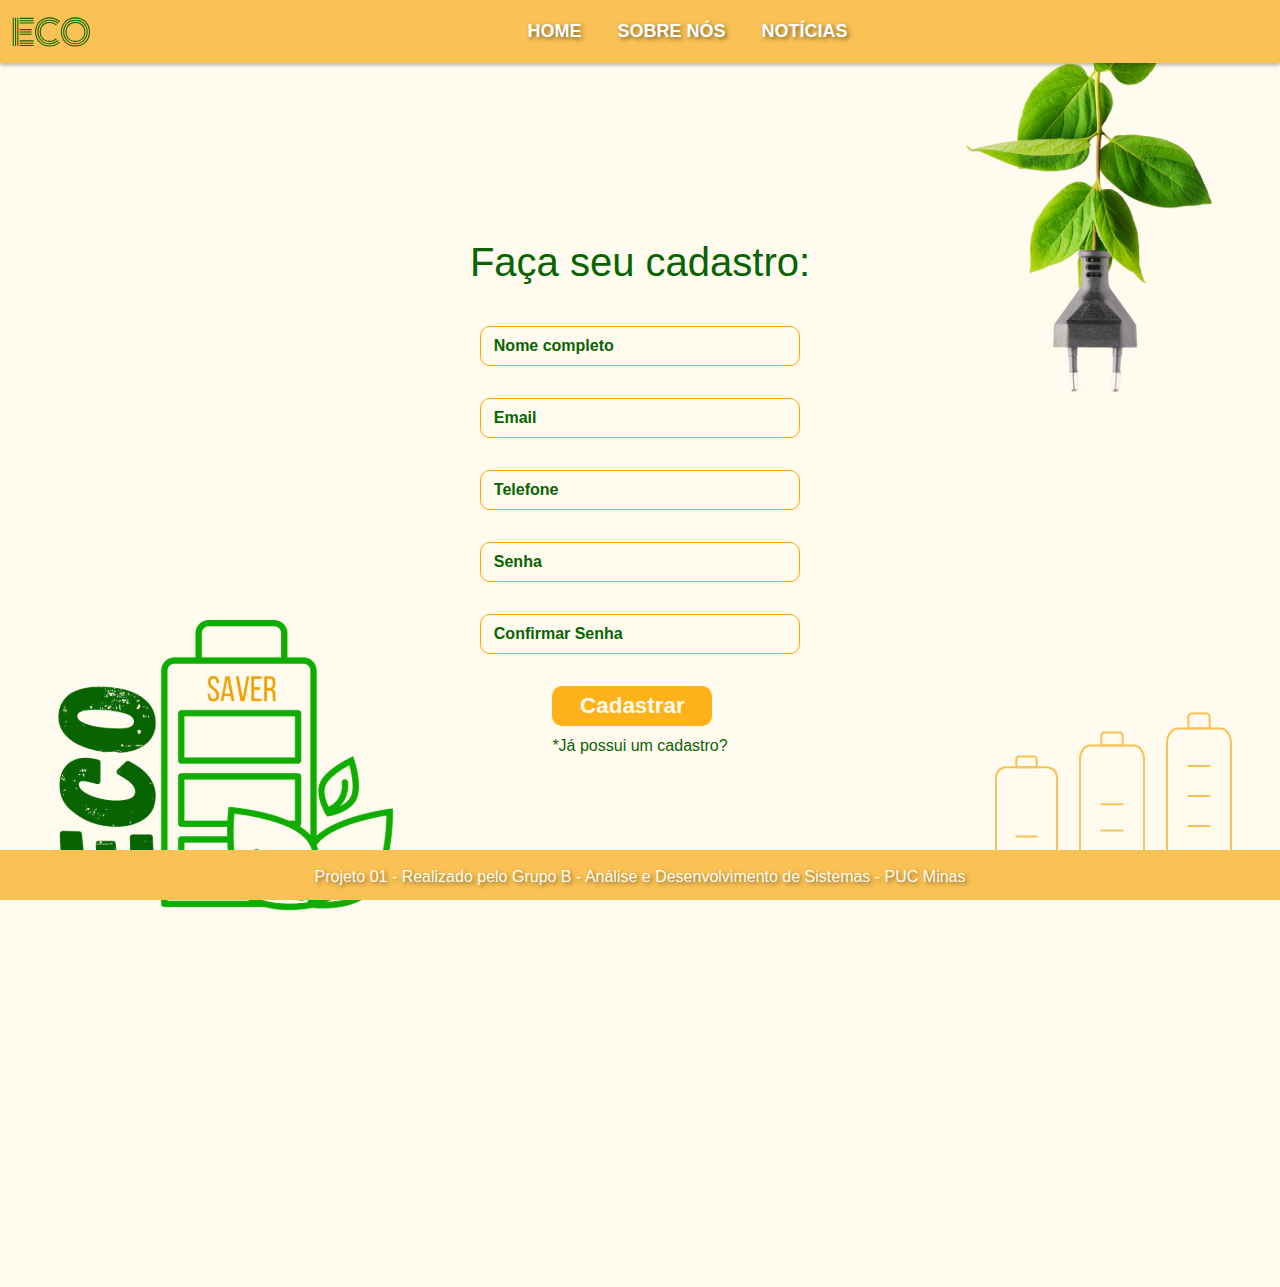
==== codigo-fonte/assets/paginas/02_cadastro/cadastro.html @ 0bd8f992 "Ajustes" ====
<!DOCTYPE html>
<html lang="pt-BR">
<head>
    <meta charset="UTF-8">
    <meta name="viewport" content="width=device-width, initial-scale=1.0">
    <title>Meu Projeto Frontend</title>
    <link rel="stylesheet" href="../../styles/main.css">
    <link rel="stylesheet" href="cadastro.css">
    <link href="https://cdn.jsdelivr.net/npm/bootstrap@5.3.3/dist/css/bootstrap.min.css" rel="stylesheet" integrity="sha384-QWTKZyjpPEjISv5WaRU9OFeRpok6YctnYmDr5pNlyT2bRjXh0JMhjY6hW+ALEwIH" crossorigin="anonymous">
    <script src="https://cdn.jsdelivr.net/npm/bootstrap@5.3.3/dist/js/bootstrap.bundle.min.js" integrity="sha384-YvpcrYf0tY3lHB60NNkmXc5s9fDVZLESaAA55NDzOxhy9GkcIdslK1eN7N6jIeHz" crossorigin="anonymous"></script>
</head>
<body class="overflow-hidden">
    <nav class="navbar navbar-expand-lg">
        <div class="container-fluid">
            <div class="navbar-brand">
                <a href="#"><img src="../../img/ECONav.svg" alt="ECO"></a>
            </div>
            <button class="navbar-toggler" type="button" data-bs-toggle="collapse" data-bs-target="#navbarNav" aria-controls="navbarNav" aria-expanded="false" aria-label="Toggle navigation">
                <span class="navbar-toggler-icon"></span>
            </button>
            <div class="collapse navbar-collapse" id="navbarNav">
                <ul class="navbar-nav">
                    <li class="nav-item">
                        <a class="nav-link" href="#">HOME</a>
                    </li>
                    <li class="nav-item">
                        <a class="nav-link" href="#">SOBRE NÓS</a>
                    </li>
                    <li class="nav-item">
                        <a class="nav-link" href="#">NOTÍCIAS</a>
                    </li>
                </ul>
            </div>
        </div>
    </nav>

  <span class="d-flex justify-content-between">
      <div></div>
      <img src="../../img/img - fio.svg" class="me-5 imgs">
    </span>

    <section class="flex-center mb-5">
        <h1 class="title">Faça seu cadastro:</h1>

        <input type="text" class="input-mail" placeholder="Nome completo">
        <input type="email" class="input-mail" placeholder="Email">
        <input type="tel" class="input-password" placeholder="Telefone">
        <input type="password" class="input-password" placeholder="Senha">
        <input type="password" class="input-password" placeholder="Confirmar Senha">
        <span>
        <a href="../06_pagina_inicial/pagina_inicial.html"><button class="btn-gotocadastro mb-2">Cadastrar</button></a>
        <a class="link" href="../03_login/login.html"><p class="link">*Já possui um cadastro?</p></a>
        </span>
    </section>

    <span class="d-flex justify-content-between position-relative z-n1 imgs" style="bottom: 23.1rem;">
    <img src="../../img/img.svg" class="ms-5">
    <img src="../../img/Vetor - Baterias.svg" class="me-5 mt-5">
    </span>

    <footer class="rodape">
        <p>Projeto 01 - Realizado pelo Grupo B - Análise e Desenvolvimento de Sistemas - PUC Minas</p>
    </footer>

    <script src="cadastro.js"></script>
    <script src="https://cdn.jsdelivr.net/npm/@popperjs/core@2.11.8/dist/umd/popper.min.js" integrity="sha384-I7E8VVD/ismYTF4hNIPjVp/Zjvgyol6VFvRkX/vR+Vc4jQkC+hVqc2pM8ODewa9r" crossorigin="anonymous"></script>
    <script src="https://cdn.jsdelivr.net/npm/bootstrap@5.3.3/dist/js/bootstrap.min.js" integrity="sha384-0pUGZvbkm6XF6gxjEnlmuGrJXVbNuzT9qBBavbLwCsOGabYfZo0T0to5eqruptLy" crossorigin="anonymous"></script>
</body>
</html>
---- codigo-fonte/assets/paginas/02_cadastro/cadastro.css ----
* {
    box-sizing: border-box;
    margin: 0;
    padding: 0;
    font-family: "Roboto", sans-serif;
}

body {
    background-color: #FFFBEF !important;
}

.flex-center {
    position: relative;
    display: flex;
    justify-content: center;
    align-items: center;
    flex-direction: column;
    gap: 2rem;
    top: -10rem;
}

.title {
    color: #086400;
    font-family: "Acme", sans-serif;
    font-weight: 400;
    font-style: normal;
  }
  

.input-mail {
    width: 20rem;
    height: 2.5rem;
    border: 1px solid #FFA900;
    border-radius: 10px;
    background-color: transparent;
    padding: 1% 1%;
}

.input-password {
    width: 20rem;
    height: 2.5rem;
    border: 1px solid #FFA900;
    border-radius: 10px;
    background-color: transparent;
    padding: 1% 1%;
}

input:focus {
    outline: none;
}

.input-mail::placeholder {
    margin-left: 10px;
    color: #086400;
    font-weight: 600;
}

.input-password::placeholder {
    margin-left: 10px;
    color: #086400;
    font-weight: 600;
}


.link {
    font-family: "Acme", sans-serif;
    text-decoration: none;
    color: #086400;
    font-weight: 400;
    cursor: pointer;
}

.btn-gotocadastro {
    background-color: #FFA900E5;
    border-style: none;
    width: 10rem;
    height: 2.5rem;
    border-radius: 10px;
    cursor: pointer;
    font-size: 1.4rem;
    font-weight: 600;
    color: #FFFBEF;
}

.navbar-collapse {
    justify-content: center;
}

.navbar {
    background-color: #FAC254;
    display: flex;
    align-items: center;
    justify-content: center !important;
    padding: 0 20px;
    box-shadow: 0 2px 4px rgba(0, 0, 0, 0.3);
}

    .navbar ul {
        list-style: none;
        padding: 0;
        margin: 0;
        display: flex;
    }

        .navbar ul li {
            margin-right: 20px;
        }

            .navbar ul li:last-child {
                margin-right: 0;
            }

            .navbar ul li a {
                color: white;
                text-decoration: none;
                font-size: 18px;
                font-weight: bold;
                text-shadow: 2px 2px 4px rgba(0, 0, 0, 0.5);
                padding: 10px;
                transition: all 0.3s ease;
            }

                .navbar ul li a:hover {
                    text-decoration: underline;
                    color: green;
                }

.navbar-toggler {
    border: none;
    color: #0B6204;
}

.navbar-toggler-icon {
    background-image: url("data:image/svg+xml,%3Csvg xmlns='http://www.w3.org/2000/svg' viewBox='0 0 30 30'%3E%3Cpath stroke='rgba(11, 98, 4, 1.0)' stroke-width='3' stroke-linecap='round' d='M4 7h22M4 15h22M4 23h22'/%3E%3C/svg%3E");
}

.navbar-toggler:focus,
.navbar-toggler:hover {
    outline: none;
    border-color: #0B6204;
    background-color: transparent;
}

.navbar-brand img {
    height: 30px;
    max-width: 100%;
    height: auto;
}


.logo img {
    margin-left: 100px;
    height: 30px; 
}

.user img {
    margin-right: 100px;
    height: 40px; 
}

.conteudo {
    background-color: #FFFBEF;
    display: flex;
    justify-content: center;
    align-items: flex-start;
    flex-wrap: wrap;
    padding: 50px;
    box-sizing: border-box;
    box-shadow: 0px 5px 10px rgba(0, 0, 0, 0.3);
}

.nossa-historia {
    color: #086400;
    width: 40%; 
    text-align: center;
    margin-right: 100px;
    line-height: 1.5;
}

.nossa-historia img {
    max-width: 222px;
}

.imagem-container {
    max-width: 325px;
    border: 2px solid #D99000;
    border-radius: 10px;
    padding: 20px;
    box-sizing: border-box;
    display: flex;
    flex-direction: column;
    align-items: center;
    margin-left: 50px;
}

.maos img{
    max-width: 100%;
    height: auto;
    object-fit: contain;
    position: relative;
    text-align: center;
}

.github-container {
    margin-top: 20px;
    width: 15px;
    display: flex;
    justify-content: center;
    align-items: center;
}

.rodape {
    position: fixed;
    bottom: 0;
    left: 0;
    height: 50px;
    width: 100%;
    background-color: #FAC254;
    padding: 15px;
    color: #FFFBEF;
    text-align: center;
    text-shadow: 2px 2px 4px rgba(0, 0, 0, 0.5);
    font-size: 16px;
}

@media screen and (max-width: 768px) {
    .navbar ul {
        justify-content: center; 
    }

    .logo img {
        margin-left: 20px; 
    }

    .user img {
        margin-right: 20px; 
    }

    .conteudo {
        padding: 20px; 
    }

    .nossa-historia {
        width: 100%; 
        margin-right: 0; 
    }

    .imagem-container {
        margin-left: 0; 
    }
}

.input-border-orange {
    border-color: orange;
}

.card-no-border {
    border: none; /* Remove a borda do card */
    background: transparent; /* Torna o fundo do card transparente */
}

.btn-orange {
    background-color: orange; /* Cor de fundo do bot�o */
    border-color: orange; /* Cor da borda do bot�o */
}

    .btn-orange:hover {
        background-color: darkorange; /* Cor de fundo do bot�o ao passar o mouse */
        border-color: darkorange; /* Cor da borda do bot�o ao passar o mouse */
    }
.logo-img {
    height: 40px;
}

.navbar-toggler {
    border: none;
}

.custom-btn {
    color: white;
    font-weight: bold;
    background-color: transparent;
    box-shadow: none;
    margin-right: 10px;
}

    .custom-btn:last-child {
        margin-right: 0;
    }

.user-icon {
    height: 30px;
    vertical-align: middle;
    margin-right: 5px;
}
* {
    box-sizing: border-box;
    margin: 0;
    padding: 0;
    font-family: "Roboto", sans-serif;
}

@media only screen and (max-width: 800px) {
    .imgs {
        visibility:hidden;
    }
  }
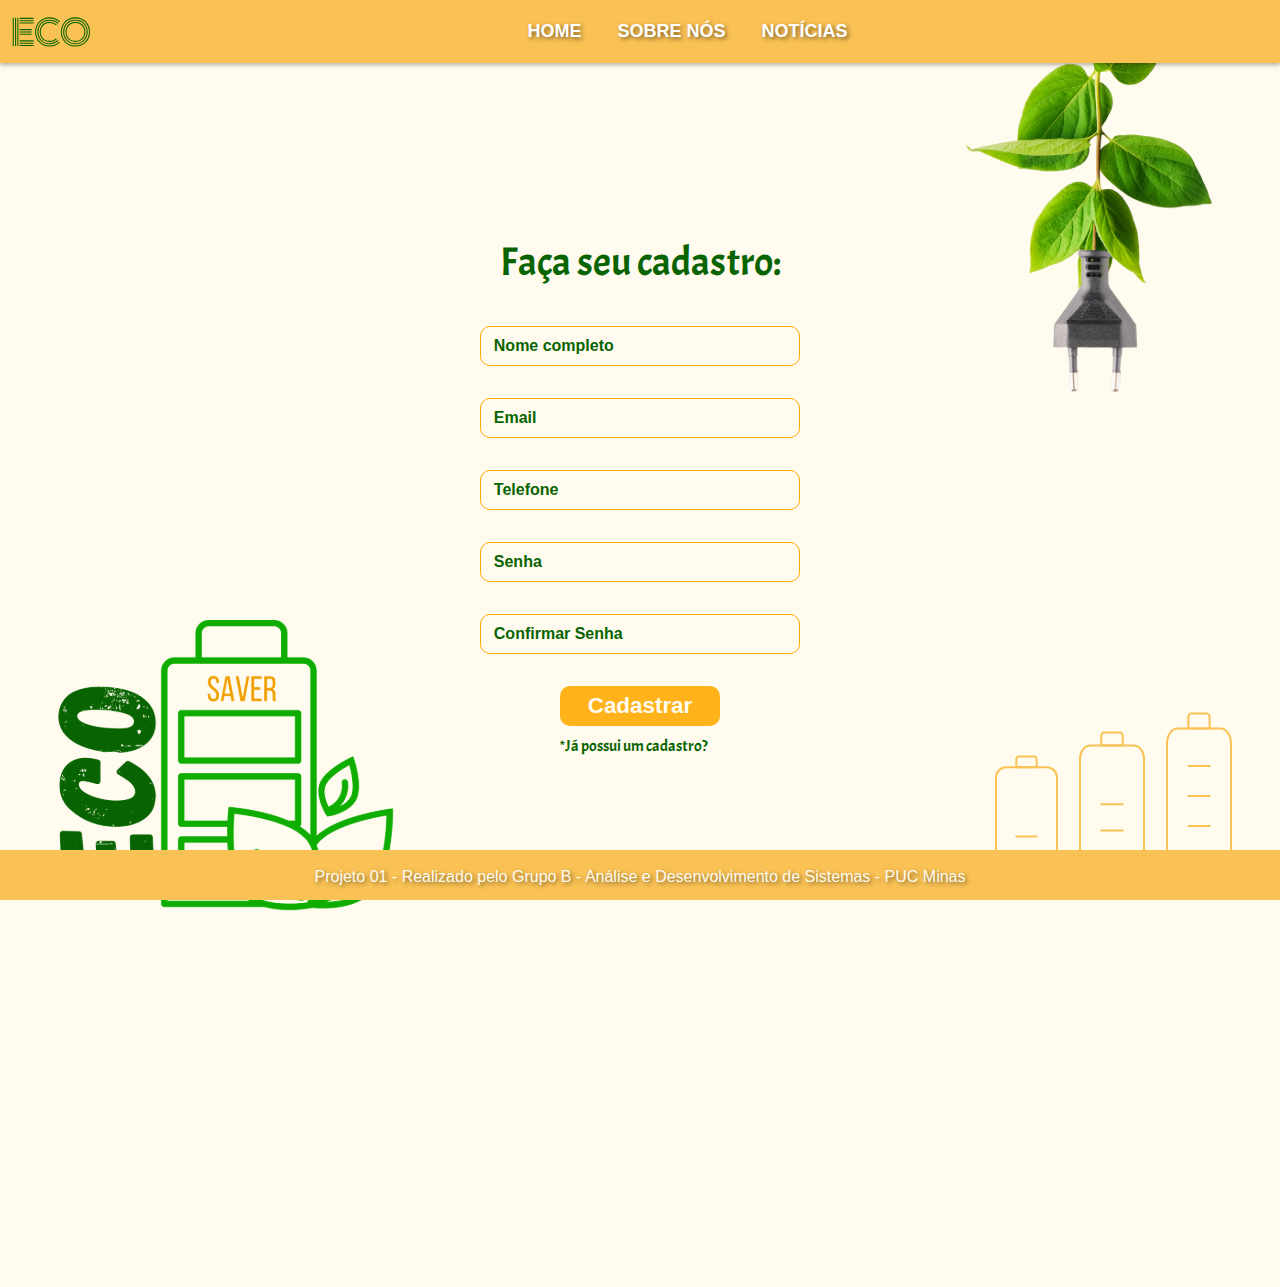
==== commit d341313a: "ajustes" ====
--- a/codigo-fonte/assets/paginas/02_cadastro/cadastro.html
+++ b/codigo-fonte/assets/paginas/02_cadastro/cadastro.html
@@ -48,7 +48,7 @@
         <input type="password" class="input-password" placeholder="Senha">
         <input type="password" class="input-password" placeholder="Confirmar Senha">
         <span>
-        <a href="../06_pagina_inicial/pagina_inicial.html"><button class="btn-gotocadastro mb-2">Cadastrar</button></a>
+        <a href="../03_login/login.html"><button class="btn-gotocadastro mb-2">Cadastrar</button></a>
         <a class="link" href="../03_login/login.html"><p class="link">*Já possui um cadastro?</p></a>
         </span>
     </section>
--- a/codigo-fonte/assets/paginas/02_cadastro/cadastro.css
+++ b/codigo-fonte/assets/paginas/02_cadastro/cadastro.css
@@ -1,3 +1,5 @@
+@import url('https://fonts.googleapis.com/css2?family=Acme&display=swap');
+
 * {
     box-sizing: border-box;
     margin: 0;
